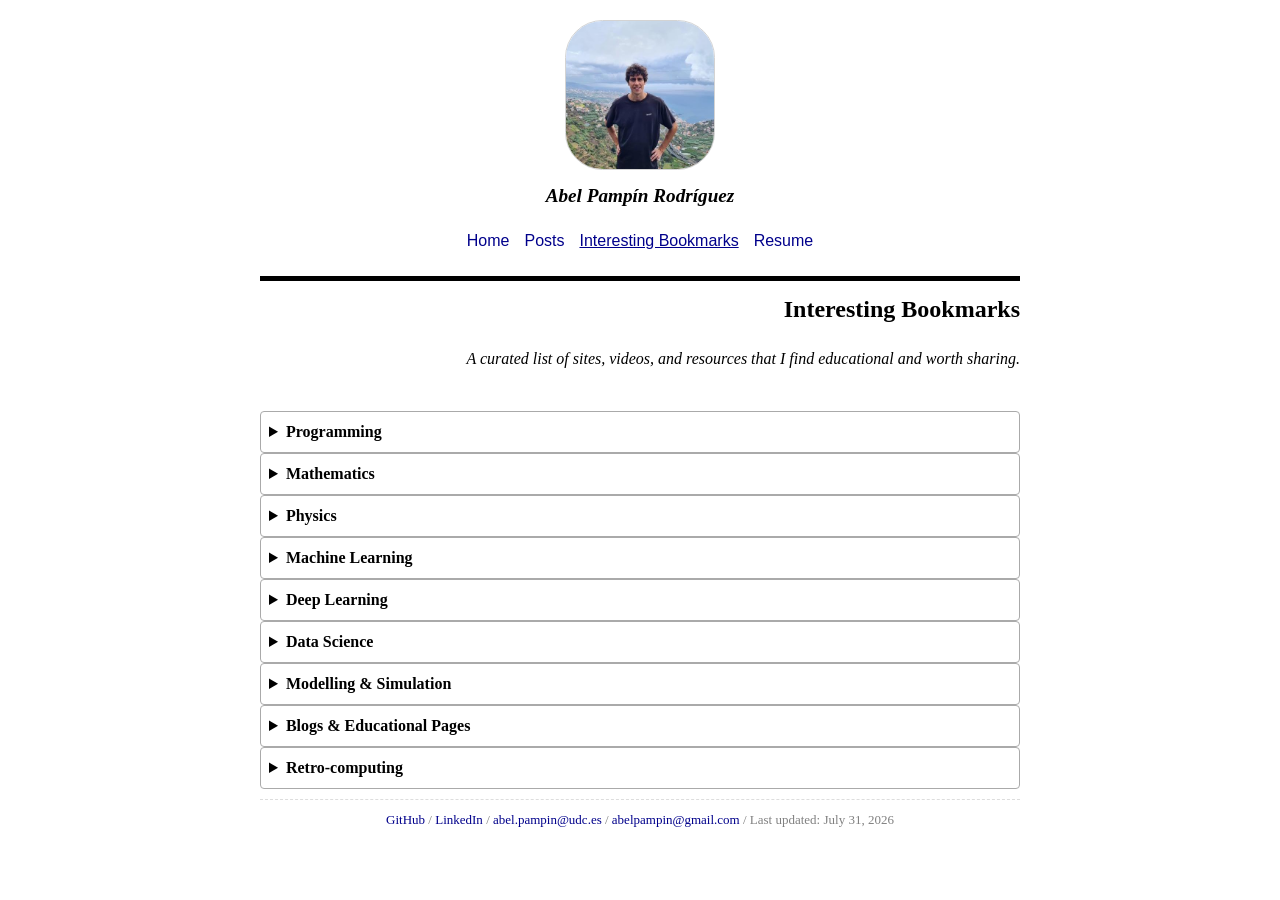
==== bookmarks.html @ f6115649 "mas bookmarks" ====
<!doctype html>
<html lang="en">
  <head>
    <meta charset="utf-8" />
    <meta name="author" content="Abel Pampín Rodríguez" />
    <meta name="description" content="Favourite Bookmarks - Abel's Web page" />
    <meta name="viewport" content="width=device-width, initial-scale=1.0" />

    <title>Interesting Bookmarks - Abel's Web</title>
    <link href="/styles/basic.css" rel="stylesheet" />
  </head>
  <body>
    <header>
      <div class="profile">
        <img src="/images/eu.jpg" alt="Profile picture" />
        <h1>Abel Pampín Rodríguez</h1>
      </div>
      <nav>
        <ul>
          <li><a href="index.html">Home</a></li>
          <li><a href="posts.html">Posts</a></li>
          <li><a href="#" aria-current="page">Interesting Bookmarks</a></li>
          <li><a href="cv.html">Resume</a></li>
        </ul>
      </nav>
    </header>
    <main>
      <section class="bookmarks-intro">
        <h2>Interesting Bookmarks</h2>
        <p>
          A curated list of sites, videos, and resources that I find educational
          and worth sharing.
        </p>
      </section>

      <!-- SECCIÓN: PROG -->
      <details name="bookmarks">
        <summary>Programming</summary>
        <table class="bookmark-table">
          <thead>
            <tr>
              <th>Resource</th>
              <th>Description</th>
            </tr>
          </thead>
          <tbody>
            <tr>
              <td>
                <a
                  href="https://www3.ntu.edu.sg/home/ehchua/programming/index.html"
                  target="_blank"
                  >yet another insignificant Programming Notes</a
                >
              </td>
              <td>
                A personal favourite containing programming notes and tutorials
                covering various languages (mostly Java) and concepts such as
                OOP, Databases, Webapps. Beginner friendly explanations from the
                ground-up. A must from Chua Hock-Chuan from the NTU University.
              </td>
            </tr>
            <tr>
              <td>
                <a href="https://www.mclibre.org/" target="_blank"
                  >Material Curricular Libre</a
                >
              </td>
              <td>
                Open educational resources and materials for web and software
                development (in Spanish). It also hosts a number of computer
                science magazines. Author: Bartolomé Sintes Marco.
              </td>
            </tr>
            <tr>
              <td>
                <a href="https://calmcode.io/" target="_blank">Calmcode.io</a>
              </td>
              <td>
                Short, clear, and calm video tutorials focusing on individual
                tools and libraries within the Python ecosystem. Comfy stuff.
                From Vincent D. Warmerdam, who's also a founding enginner of the
                much-beloved Marimo notebooks and whose personal blog
                (koaning.io) I also recommend.
              </td>
            </tr>
            <tr>
              <td>
                <a
                  href="https://developer.mozilla.org/en-US/docs/Learn_web_development"
                  target="_blank"
                  >MDN Web Docs</a
                >
              </td>
              <td>
                T&centerdot;H&centerdot;E reference platform for consulting and
                learning standard web development.
              </td>
            </tr>
            <tr>
              <td>
                <a
                  href="https://www.cs.yale.edu/homes/aspnes/classes/223/notes.html"
                  target="_blank"
                  >CPSC 223: Data Structures and Programming Techniques</a
                >
              </td>
              <td>
                This is a massive 2022 book from Yale. It covers all there is to
                know on both C programming and foundational data structures. I
                did not read the whole lot but it is quite useful for consulting
                thanks to its detailed table of contents - indexing around 800
                pages.
              </td>
            </tr>
            <tr>
              <td>
                <a
                  href="https://blogs.mathworks.com/student-lounge/2026/08/24/learn-matlab-a-students-guide/"
                  target="_blank"
                  >Learn MATLAB: A Student's guide</a
                >
              </td>
              <td></td>
            </tr>
          </tbody>
        </table>
      </details>

      <!-- SECCIÓN: MATES -->
      <details name="bookmarks">
        <summary>Mathematics</summary>
        <table class="bookmark-table">
          <thead>
            <tr>
              <th>Resource</th>
              <th>Description</th>
            </tr>
          </thead>
          <tbody>
            <tr>
              <td>
                <a
                  href="http://hyperphysics.phy-astr.gsu.edu/hbase/hmat.html#hmath"
                  target="_blank"
                  >HyperMath</a
                >
              </td>
              <td>
                Concept maps and summary explanations of mathematical
                principles, applied statistics and their links to problems in
                physics and astronomy. Old but gold - &copy; 1998 C.R. Nave from
                Georgia State University.
              </td>
            </tr>
            <tr>
              <td>
                <a href="https://minireference.com/" target="_blank"
                  >No Bullshit Textbooks</a
                >
              </td>
              <td>
                A collection of books written by Ivan Savov, meant for students
                &amp; self-learners. It styles a straight-to-the-point attitude
                on calculus, mechanics, and linear algebra. Upcoming releases
                include statistics, physics and an engineering guide. I've only
                read the linear algebra look so far, but I loved it. It's a huge
                book that covers many concepts: you really can't get more for
                that price. I recommend checking the first pages of his books
                online and downloading his printable tutorials for free.
              </td>
            </tr>
            <tr>
              <td>
                <a href="https://www.bravernewmath.com/" target="_blank"
                  >Braver New Math</a
                >
              </td>
              <td>
                Seth Braver - mathematics professor in the South Puget Sound
                Community College - has published a series of books with fresh
                perspectives on learning mathematics that I'm particulary fond
                of. I began with his 'The Dark Art of Linear Algebra: an
                intuitive geometric approach', but I have since read 'Full
                Frontal Calculus' and 'Precalculus Made Difficult', all of which
                are really exceptional. A simple, humoristic and unique style
                that speaks highly of its author. Currently reading his
                'Lobachesky Illuminated' to shed some light on non-Euclidean
                geometry once and for all.
              </td>
            </tr>
            <tr>
              <td>
                <a
                  href="https://www.youtube.com/watch?v=LYCwHcHRhCg&list=PLKc2XOQp0dMwj9zAXD5LlWpriIXIrGaNb"
                  target="_blank"
                  >Penn Online Learning Calculus</a
                >
              </td>
              <td>
                A good YouTube series on Single Variable Calculus from the
                University of Pennsylvania's by Prof. Robert Ghrist.
              </td>
            </tr>
            <tr>
              <td>
                <a href="https://www.3blue1brown.com/" target="_blank"
                  >3Blue1Brown</a
                >
              </td>
              <td>
                I've got nothing else to say: the best animated visual
                explanations of a multitude of mathematical concepts. Grant
                Sanderson single-handledly developed <code>manim</code>, a
                graphics library for creating mathematical animations. His
                famous YouTube channel is golden.
              </td>
            </tr>
            <tr>
              <td>
                <a href="https://www.cs.us.es/~fsancho/Blog/" target="_blank"
                  >MatematIA</a
                >
              </td>
              <td>
                Blog of Universidad de Sevilla professor Fernando Sancho
                Caparrini, with detailed entries on a suite of computer science
                topics, mathematics and modelling; a real treat. There are also
                full
                <a
                  href="https://www.cs.us.es/~fsancho/Docencia/"
                  target="_blank"
                  >courses</a
                >
                on logic, machine learning, multi-agent modelling and much more.
              </td>
            </tr>
            <tr>
              <td>
                <a
                  href="https://maprieto.github.io/JB_Calculo1_UDC/capitulos/README.html"
                  target="_blank"
                  >Cálculo en una variable (UDC)</a
                >
              </td>
              <td>
                Collection of Jupyter notebooks covering single-variable
                calculus topics from Universidade da Coruña (in Spanish).
              </td>
            </tr>
            <tr>
              <td>
                <a
                  href="https://gced-cm.github.io/JB-Calculo2-UDC/capitulos/README.html"
                  target="_blank"
                  >Cálculo en varias variables (UDC)</a
                >
              </td>
              <td>
                Collection of Jupyter notebooks covering multivariable calculus
                topics from Universidade da Coruña (in Spanish).
              </td>
            </tr>
            <tr>
              <td>
                <a
                  href="https://www.uclm.es/conocimiento/cursos/algebra-1-es"
                  target="_blank"
                  >Algebra I (UCLM)</a
                >
              </td>
              <td>
                Course materials for Algebra I by Enrique Castillo at UCLM
                (available in
                <a
                  href="https://www.uclm.es/conocimiento/cursos/algebra-1-en"
                  target="_blank"
                  >English</a
                >
                &amp; Spanish).
              </td>
            </tr>
            <tr>
              <td>
                <a
                  href="https://www.uclm.es/conocimiento/cursos/algebra-2-es"
                  target="_blank"
                  >Algebra II (UCLM)</a
                >
              </td>
              <td>
                Course materials for Algebra II by Enrique Castillo at UCLM
                (available in
                <a
                  href="https://www.uclm.es/conocimiento/cursos/algebra-2-en"
                  target="_blank"
                  >English</a
                >
                &amp; Spanish).
              </td>
            </tr>
          </tbody>
        </table>
      </details>

      <!-- SECCIÓN: FISICA -->
      <details name="bookmarks">
        <summary>Physics</summary>
        <table class="bookmark-table">
          <thead>
            <tr>
              <th>Resource</th>
              <th>Description</th>
            </tr>
          </thead>
          <tbody>
            <tr>
              <td>
                <a
                  href="http://hyperphysics.phy-astr.gsu.edu/hbase/hph.html"
                  target="_blank"
                  >HyperPhysics</a
                >
              </td>
              <td>
                A broad and comprehensive exploration of different physics
                topics trough concept maps. © 2024 C.R. Nave from Georgia State
                University.
              </td>
            </tr>
            <tr>
              <td>
                <a href="https://javalab.org/en/" target="_blank">Javalab</a>
              </td>
              <td>
                A rich collectin of interactive science simulations and virtual
                experiments for educational purposes. Technology and mathematics
                demos can also be found. As far as I know, this is an old
                website created in 1996 by South Korean teacher Dong-joon Lee.
                As the name suggest, the first simulations were actually Java
                applets, but they have been completely remade w/ HTML5.
              </td>
            </tr>
            <tr>
              <td>
                <a
                  href="https://www.ibiblio.org/kuphaldt/electricCircuits/"
                  target="_blank"
                  >Electric Circuits</a
                >
              </td>
              <td>
                A free series of textbooks on the subjects of electricity and
                electronics. © 2000-2023, Tony R. Kuphaldt.
              </td>
            </tr>
            <tr>
              <td>
                <a
                  href="https://www.falstad.com/circuit/circuitjs.html"
                  target="_blank"
                  >Circuit Simulator</a
                >
              </td>
              <td>
                A useful, free and completely online electrical and electronic
                simulator written in JavaScript. (Paul Falstad / Iain Sharp)
              </td>
            </tr>
          </tbody>
        </table>
      </details>

      <!-- SECCIÓN: ML -->
      <details name="bookmarks">
        <summary>Machine Learning</summary>
        <table class="bookmark-table">
          <thead>
            <tr>
              <th>Resource</th>
              <th>Description</th>
            </tr>
          </thead>
          <tbody>
            <tr>
              <td>
                <a
                  href="https://amueller.github.io/aml/index.html"
                  target="_blank"
                  >Applied Machine Learning in Python</a
                >
              </td>
              <td>
                Excellent guide to machine learning by Andreas Müller, core
                contributor to scikit-learn, based on the course on ML that he
                held at Columbia, which I also recommend. It is a bottom-up free
                book which makes heavy use of notebooks and practices.
              </td>
            </tr>
            <tr>
              <td>
                <a
                  href="https://www.cs.columbia.edu/~amueller/comsw4995s20/schedule/"
                  target="_blank"
                  >Applied Machine Learning (Columbia)</a
                >
              </td>
              <td>
                You can find here the slides and video lectures for Andreas
                Müller's AML course at Columbia University. I recommend reading
                the slides or watching the corresponding video lectures before
                diving in the respective chapter from the previous link.
              </td>
            </tr>

            <tr>
              <td>
                <a
                  href="http://www.cs.cornell.edu/courses/cs4780/2018fa/lectures/index.html"
                  target="_blank"
                  >Machine Learning for Intelligent Systems</a
                >
              </td>
              <td>
                Course site for CS4780 at Cornell University by professor Kilian
                Weinberger. This course may seem old nowadays (Fall 2018), but
                it contains great materials and video lectures on different
                machine learning topics.
              </td>
            </tr>
            <tr>
              <td>
                <a
                  href="https://cs.nyu.edu/~yann/2010f-G22-2565-001/index.html"
                  target="_blank"
                  >Machine Learning and Pattern Recognition</a
                >
              </td>
              <td>
                This is the homepage for Yann LeCun ML course at NYU (Fall
                2010). I picked the last edition of said course, but there are
                available older versions from 2004. I've yet to review these,
                but it would be an interesting idea for a future post. Of
                course, practices involve LeCun's programming language, LUSH, a
                dialect of Lisp. I'll be covering these language, and some of
                the demos available, as well as a guide for its installation on
                modern machines in a future entry.
              </td>
            </tr>
            <tr>
              <td>
                <a href="https://cs229.stanford.edu/" target="_blank"
                  >CS229: Machine Learning</a
                >
              </td>
              <td>
                Stanford's legendary machine learning course taught by Andrew
                Ng. I've linked the current edition (Summer 2026). Search for
                the older Summer 2022 for Andrew's <em>opera prima</em>.
              </td>
            </tr>
            <tr>
              <td>
                <a
                  href="https://slama.dev/notes/introduction-to-machine-learning/"
                  target="_blank"
                  >Introduction to Machine Learning</a
                >
              </td>
              <td>
                Compendium of notes on ML basics by slama.dev (Tom) from Ullrich
                Köthe course at University of Heidelberg in 2022. I happen to
                known this webpage from this post, but I enjoyed his whole blog.
              </td>
            </tr>
            <tr>
              <td>
                <a
                  href="https://www.cs.us.es/~fsancho/Docencia/"
                  target="_blank"
                  >Cursos IA - Fernando Sancho Caparrini</a
                >
              </td>
              <td>
                Teaching materials and courses on Artificial Intelligence,
                Logic, and Agent Modelling with Julia, NetLogo &amp; Prolog (in
                Spanish). From University of Seville professor Fernando Sancho
                Caparrini, whose blog I also emphatically recommend.
              </td>
            </tr>
            <tr>
              <td>
                <a
                  href="http://personal.cimat.mx:8181/~mrivera/cursos/temas_aprendizaje.html"
                  target="_blank"
                  >Notas de Apredizaje Automático Profundo</a
                >
              </td>
              <td>
                Notes of Machine Learning by Mariano Rivera, in Spanish (CIMAT ©
                2022, Mexican Mathematical Research Center).
              </td>
            </tr>
          </tbody>
        </table>
      </details>

      <!-- SECCIÓN: DL -->
      <details name="bookmarks">
        <summary>Deep Learning</summary>
        <table class="bookmark-table">
          <thead>
            <tr>
              <th>Resource</th>
              <th>Description</th>
            </tr>
          </thead>
          <tbody>
            <tr>
              <td>
                <a
                  href="http://neuralnetworksanddeeplearning.com/index.html"
                  target="_blank"
                  >Neural networks and Deep learning</a
                >
              </td>
              <td>
                The all-time classic 2015 online book by Michael Nielsen
                explaining the core principles of neural networks. A relatively
                short must-read for newcomers on DL.
              </td>
            </tr>
            <tr>
              <td>
                <a href="https://www.deeplearningbook.org/" target="_blank"
                  >Deep Learning Book</a
                >
              </td>
              <td>
                Another classic on deep learning by legends Ian Goodfellow,
                Yoshua Bengio, and Aaron Courville (MIT Press). Online HTML
                format but printable. It is a good follow-up after Nielsen's
                <em>Neural networks and Deep learning</em>.
              </td>
            </tr>
            <tr>
              <td>
                <a href="https://atcold.github.io/didactics" target="_blank"
                  >ML and DL courses</a
                >
              </td>
              <td>
                Although I also list Alfredo Canziani entire webpage under
                <i>Blogs &amp; Educational Pages</i>, I like to reference here
                directly his collection of courses on ML &amp; DL that he
                generously uploads for free. Most of them are teaching materials
                from his NYU classes.
              </td>
            </tr>
            <tr>
              <td>
                <a href="https://cs230.stanford.edu/" target="_blank"
                  >CS230: Deep Learning</a
                >
              </td>
              <td>
                Another classic, Stanford's 2018 deep learning course taught by
                Andrew Ng. You can find slides on different topics under
                <i>Syllabus</i> and corresponding video-classes under
                <i>Lecture Videos</i>.
              </td>
            </tr>
            <tr>
              <td>
                <a
                  href="https://github.com/NNDesignDeepLearning"
                  target="_blank"
                  >Neural Network Design</a
                >
              </td>
              <td>
                I encountered this book -by Hagan, Demuth, Beale &amp; De Jesús-
                after firing up the <em>Neural Networks</em> section on the
                <code>demo</code> app of Matlab 5.0 of all places. I was baffled
                with the quality of simulations and interactive figures that the
                team had created in order to promote their book. Later, I was
                delighted to know that the same authors created a Python package
                that ports those same demos, called <code>nndesigndemos</code>.
                Furthermore, they are working of a follow-up book, focusng of
                deep neural networks. All code and textbooks are freely
                available online.
              </td>
            </tr>
            <tr>
              <td>
                <a href="https://sebastianraschka.com/teaching/" target="_blank"
                  >Sebastian Raschka's Courses</a
                >
              </td>
              <td>
                Sebastian is a former professor in the department of Statistics
                at the UWM and is better known for his excellent free video
                lectures, notebooks and courses on both machine learning - but
                specially - on deep learning. I recommend his famous
                <em>Build a Large Languague Model (From Scratch)</em> as a good
                in-depth intro to LLMs.
              </td>
            </tr>
            <tr>
              <td>
                <a href="https://fleuret.org/francois/lbdl.html" target="_blank"
                  >The Little Book of Deep Learning</a
                >
              </td>
              <td>
                A compact, phone-formatted introduction to deep learning by
                François Fleuret. It is relatively brief but it cuts straight to
                the point. It's a nice resource to have at hand and as a quick
                look-up for consultation.
              </td>
            </tr>
            <tr>
              <td>
                <a href="https://course.fast.ai/" target="_blank"
                  >Practical Deep Learning for Coders</a
                >
              </td>
              <td>
                Jeremy Howard, cofounder of Fast.ai and ex-president at Kaggle,
                teaches this renowned top-down course to deep learning, with an
                examples first approach, consisting of 9 lessons of hour and a
                half each, plus additional &amp; freely available material. I
                personally did not watch this series yet, but I will let Peter
                Norvig (Researh Director @ Google) convice you:
                <cite
                  >... this is one of the best sources for a programmer to
                  become proficient in deep learning.</cite
                >. To finish off, they have recently released a second part
                focusing of teaching Stable Diffusion.
              </td>
            </tr>
            <tr>
              <td>
                <a href="https://udlbook.github.io/udlbook/" target="_blank"
                  >Understanding Deep Learning</a
                >
              </td>
              <td>
                Online book providing a modern overview of deep learning
                concepts, such as Transformers, LLMs, NLP, CV, RL, but also ML
                &amp; Optimization theory. By Simon J.D. Prince. I did not
                review this material yet but it strikes me as good quality.
                Also, for those a hands-on approach, there are lots of code
                notebooks available (68!) with examples covering the whole text.
              </td>
            </tr>
          </tbody>
        </table>
      </details>

      <!-- SECCIÓN: DATA SCIENCE -->
      <details name="bookmarks">
        <summary>Data Science</summary>
        <table class="bookmark-table">
          <thead>
            <tr>
              <th>Resource</th>
              <th>Description</th>
            </tr>
          </thead>
          <tbody>
            <tr>
              <td>
                <a
                  href="https://theoryandpractice.org/stats-ds-book/intro.html"
                  target="_blank"
                  >Statistics and Data Science</a
                >
              </td>
              <td>
                A practical book on the theory and practice of statistics for
                data science.
              </td>
            </tr>
            <tr>
              <td>
                <a href="https://towardsdatascience.com/" target="_blank"
                  >Towards Data Science</a
                >
              </td>
              <td>
                Medium publication featuring a wide variety of data science
                articles, tutorials, and insights.
              </td>
            </tr>
            <tr>
              <td>
                <a href="https://cienciadedatos.net/" target="_blank"
                  >Ciencia de datos (R y Python)</a
                >
              </td>
              <td>
                Great Spanish resource offering theory and practical examples in
                both R and Python.
              </td>
            </tr>
          </tbody>
        </table>
      </details>

      <!-- SECCIÓN: M2I -->
      <details name="bookmarks">
        <summary>Modelling & Simulation</summary>
        <table class="bookmark-table">
          <thead>
            <tr>
              <th>Resource</th>
              <th>Description</th>
            </tr>
          </thead>
          <tbody>
            <tr>
              <td>
                <a
                  href="https://faculty.washington.edu/kutz/page5/page23/"
                  target="_blank"
                  >Courses by Kutz & Brunton</a
                >
              </td>
              <td>
                Lecture materials on applied math and data-driven methods by
                Nathan Kutz and Steven Brunton.
              </td>
            </tr>
            <tr>
              <td>
                <a href="https://databookuw.com/" target="_blank"
                  >Data Driven Science and Engineering</a
                >
              </td>
              <td>
                Book and resources connecting data science with dynamical
                systems and control.
              </td>
            </tr>
            <tr>
              <td>
                <a href="https://beltoforion.de/en/" target="_blank"
                  >Belt Of Orion</a
                >
              </td>
              <td>
                Great articles on Mathematics, Physics, and Computer Science.
              </td>
            </tr>
            <tr>
              <td>
                <a
                  href="https://beltoforion.de/en/runge-kutta_vs_euler/index.php"
                  target="_blank"
                  >Runge Kutta vs Euler</a
                >
              </td>
              <td>
                An excellent visual and numerical comparison using a pendulum
                example on Belt Of Orion.
              </td>
            </tr>
            <tr>
              <td>
                <a
                  href="https://brianmcfee.net/dstbook-site/content/intro.html"
                  target="_blank"
                  >Digital Signals Theory</a
                >
              </td>
              <td>
                Comprehensive online book on digital signal processing and
                theory.
              </td>
            </tr>
            <tr>
              <td>
                <a
                  href="https://sabs-r3.github.io/scientific-computing/unit_0_introduction/"
                  target="_blank"
                  >Modelling and Scientific Computing</a
                >
              </td>
              <td>Introductory course materials on scientific computing.</td>
            </tr>
            <tr>
              <td>
                <a
                  href="https://sabs-r3.github.io/ScientificComputingInMatlab/unit_0_introduction/"
                  target="_blank"
                  >Scientific Computing in MATLAB</a
                >
              </td>
              <td>
                Course introduction for scientific computing specifically using
                MATLAB.
              </td>
            </tr>
            <tr>
              <td><a href="" target="_blank">Cleve Moler's Textbooks</a></td>
              <td></td>
            </tr>
          </tbody>
        </table>
      </details>

      <!-- SECCIÓN: BLOGS -->
      <details name="bookmarks">
        <summary>Blogs & Educational Pages</summary>
        <table class="bookmark-table">
          <thead>
            <tr>
              <th>Resource</th>
              <th>Description</th>
            </tr>
          </thead>
          <tbody>
            <tr>
              <td>
                <a href="https://lilianweng.github.io/page/3/" target="_blank"
                  >Lil'Log (Lilian Weng)</a
                >
              </td>
              <td>
                Deep, high-quality technical dives into deep learning and AI
                architectures.
              </td>
            </tr>
            <tr>
              <td>
                <a href="https://colah.github.io/" target="_blank"
                  >colah's blog</a
                >
              </td>
              <td>
                Incredible visual explanations of neural networks, transformers,
                and representations.
              </td>
            </tr>
            <tr>
              <td>
                <a href="https://koaning.io/" target="_blank"
                  >Vincent D. Warmerdam's Blog</a
                >
              </td>
              <td>
                Insightful thoughts from a "data person" focusing on practical
                machine learning and tools.
              </td>
            </tr>
            <tr>
              <td>
                <a href="https://theoryandpractice.org/" target="_blank"
                  >Kyle Cranmer</a
                >
              </td>
              <td>
                Personal site exploring the interdetails of physics, theory, and
                practice.
              </td>
            </tr>
            <tr>
              <td>
                <a href="https://amueller.github.io/" target="_blank"
                  >Andreas C. Müller</a
                >
              </td>
              <td>
                Machine learning scientist and scikit-learn core contributor's
                personal page.
              </td>
            </tr>
            <tr>
              <td>
                <a href="https://slama.dev/" target="_blank">slama.dev</a>
              </td>
              <td>Clean and well-structured notes on machine learning.</td>
            </tr>
            <tr>
              <td>
                <a
                  href="https://visualrambling.space/dithering-part-1/"
                  target="_blank"
                  >Visual Rambling</a
                >
              </td>
              <td>
                Fascinating exploration of graphics algorithms like dithering.
              </td>
            </tr>
            <tr>
              <td>
                <a href="https://www.norvig.com/" target="_blank"
                  >Peter Norvig</a
                >
              </td>
              <td>
                The minimalist and content-rich personal site of AI pioneer
                Peter Norvig.
              </td>
            </tr>
            <tr>
              <td>
                <a href="http://yann.lecun.com/" target="_blank">Yann LeCun</a>
              </td>
              <td>
                Home page of the Turing Award winner and Chief AI Scientist at
                Meta.
              </td>
            </tr>
            <tr>
              <td>
                <a href="https://bellard.org/" target="_blank"
                  >Fabrice Bellard</a
                >
              </td>
              <td>
                Projects and software by the incredibly prolific programmer
                (FFmpeg, QEMU).
              </td>
            </tr>
            <tr>
              <td>
                <a href="https://people.idsia.ch/~juergen/" target="_blank"
                  >Juergen Schmidhuber</a
                >
              </td>
              <td>
                Home page of the "father of modern AI" and co-creator of LSTM.
              </td>
            </tr>
            <tr>
              <td>
                <a
                  href="https://people.eecs.berkeley.edu/~russell/"
                  target="_blank"
                  >Stuart Russell</a
                >
              </td>
              <td>
                Academic page of the co-author of the standard AI textbook.
              </td>
            </tr>
            <tr>
              <td>
                <a
                  href="https://rtavenar.github.io/research/projects.html"
                  target="_blank"
                  >Romain Tavenard</a
                >
              </td>
              <td>
                Research projects focusing on time-series analysis and machine
                learning.
              </td>
            </tr>
            <tr>
              <td>
                <a href="https://tung-dn.github.io/index.html" target="_blank"
                  >Tung Nguyen</a
                >
              </td>
              <td>Personal research blog and portfolio.</td>
            </tr>
            <tr>
              <td>
                <a href="https://atcold.github.io/" target="_blank"
                  >Alfredo Canziani</a
                >
              </td>
              <td>Personal page and hub for teaching materials.</td>
            </tr>
            <tr>
              <td>
                <a href="https://github.com/MatteoM95" target="_blank"
                  >Matteo Merlo</a
                >
              </td>
              <td>Data Science GitHub portfolio.</td>
            </tr>
            <tr>
              <td>
                <a href="https://jrosser.co.uk/" target="_blank"
                  >J Rosser - Portfolio</a
                >
              </td>
              <td>
                A great reference for a clean HTML/CSS GitHub Pages portfolio.
              </td>
            </tr>
            <tr>
              <td>
                <a href="https://www.openbookproject.net/" target="_blank"
                  >Open Book Project</a
                >
              </td>
              <td>
                Initiative encouraging the creation of free, open-content
                textbooks.
              </td>
            </tr>
            <tr>
              <td>
                <a
                  href="https://meteo.unican.es/temp/castie/APLICACION%20DE%20CURSOS/CURSOSINTERNET.html"
                  target="_blank"
                  >Enrique Castillo</a
                >
              </td>
              <td>Academic courses and engineering applications materials.</td>
            </tr>
            <tr>
              <td>
                <a href="https://blogs.mathworks.com/cleve/" target="_blank"
                  >Cleve Moler's Blog</a
                >
              </td>
              <td></td>
            </tr>
          </tbody>
        </table>
      </details>

      <!-- SECCIÓN: RETRO-->
      <details name="bookmarks">
        <summary>Retro-computing</summary>
        <table class="bookmark-table">
          <thead>
            <tr>
              <th>Resource</th>
              <th>Description</th>
            </tr>
          </thead>
          <tbody>
            <tr>
              <td>
                <a href="https://theoldnet.com/" target="_blank">The Old Net</a>
              </td>
              <td>
                A portal to browse the early web exactly as it was in the 90s
                and 00s.
              </td>
            </tr>

            <tr>
              <td>
                <a href="https://protoweb.org/" target="_blank">ProtoWeb</a>
              </td>
              <td>
                A free proxy service that hosts restored historical internet
                sites.
              </td>
            </tr>

            <tr>
              <td>
                <a
                  href="https://en.wikipedia.org/wiki/List_of_Coronet_Films_films"
                  target="_blank"
                  >Coronet Films</a
                >
              </td>
              <td>
                List of Coronet Films - an archive of classic educational films.
              </td>
            </tr>
            <tr>
              <td>
                <a href="https://archive.org/" target="_blank"
                  >Internet Archive</a
                >
              </td>
              <td>
                Probably the most important webpage on the planet. No need for
                extra comments.
              </td>
            </tr>
          </tbody>
        </table>
      </details>

      <!-- TODO: canales de Youtube-->
    </main>
    <footer>
      <a href="https://github.com/abeludc93/">GitHub</a> /
      <a href="https://www.linkedin.com/in/abelpr">LinkedIn</a> /
      <a href="mailto:abel.pampin@udc.es">abel.pampin@udc.es</a> /
      <a href="mailto:abelpampin@gmail.com">abelpampin@gmail.com</a> /
      <span
        >Last updated: <time datetime="2026-07-03">July 31, 2026</time></span
      >
    </footer>
  </body>
</html>
---- styles/basic.css ----
* {
  box-sizing: border-box;
}

/*Estilo principal*/
body {
  /*Fuentes y colores*/
  font-family: Georgia, "Times New Roman", Times, serif;
  line-height: 1.5;
  color: black;
  background-color: white;
  /*Centramos contenido*/
  max-width: 800px;
  margin: 0 auto;
  padding: 20px;
}

::selection {
  background: yellow;
}

/*Navegación y perfil*/
body > header {
  display: flex;
  flex-direction: column;
  align-items: center;
  /*Borde inferior menú*/
  border-bottom: 5px solid black;
  padding-bottom: 20px;
  margin-bottom: 10px;
  user-select: none;
}

div.profile {
  text-align: center;
  margin-bottom: 15px;
}

div.profile img {
  border-radius: 25%;
  width: 150px;
  height: 150px;
  object-fit: cover;
  border: 1px solid lightgray;
}

div.profile h1 {
  margin: 5px 0 0 0;
  font-style: italic;
  font-size: larger;
}

/*Menú de navegación horizontal*/
nav ul {
  list-style-type: none;
  padding: 0;
  margin: 0;
  display: flex;
  flex-wrap: wrap;
  justify-content: center;
  gap: 15px;
}

nav a {
  text-decoration: none;
  color: darkblue;
  font-family: Arial, Helvetica, sans-serif;
}

nav a:hover,
nav a[aria-current="page"] {
  text-decoration: underline;
}

/*Contenido main: secciones y articulos*/
main section {
  margin-bottom: 40px;
}

main > section > h2 {
  text-align: end;
  margin-top: 10px;
}

main > section > p {
  font-style: italic;
  text-align: end;
  margin-top: 0;
}

section article {
  margin-bottom: 20px;
  margin-top: 20px;
  padding: 1em;
  border: 1px dashed black;
  border-radius: 1%;
}

article h3 {
  margin-bottom: 5px;
  margin-top: 5px;
  margin-left: 10px;
}

article h3 a:hover {
  text-decoration: none;
  color: darkgreen;
}

article p {
  opacity: 80%;
}

article span.article-footer {
  font-size: smaller;
  text-align: end;
  display: block;
}

/*Pie de página*/
footer {
  text-align: center;
  font-size: small;
  color: grey;
  border-top: 1px dashed #ddd;
  padding-top: 10px;
  margin-top: 10px;
}

footer a {
  text-decoration: none;
  color: darkblue;
}

footer a:visited {
  color: darkblue;
}

/*Tablas*/
table.bookmark-table {
  width: 100%;
  border-collapse: collapse;
  font-size: 0.95rem;
}

table.bookmark-table th {
  border-bottom: 1px dashed;
  text-align: center;
  vertical-align: top;
}

table.bookmark-table td:first-child {
  width: 30%;
}

table td {
  padding: 5px 10px;
}

/*Acordeón*/
details {
  border: 1px solid #aaaaaa;
  border-radius: 4px;
  padding: 0.5em 0.5em 0;
}

summary {
  font-weight: bold;
  margin: -0.5em -0.5em 0;
  padding: 0.5em;
  user-select: none;
}

details[open] {
  padding: 0.5em;
}

details[open] summary {
  border-bottom: 1px solid #aaaaaa;
  margin-bottom: 0.5em;
}

/*Hobbies*/
article.hobby-entry {
  margin-bottom: 40px;
}

hr.hobby-divider {
  margin: 40px 0;
}

/*Carrusel fotos, videos, etc*/
div.css-carousel {
  display: flex;
  gap: 15px;
  margin-top: 10px;
  /*barra scroll*/
  scroll-snap-type: x mandatory;
  overflow-x: auto;
  padding-bottom: 10px;
  scrollbar-width: thin;
}

/* Multimedia carrusel */
div.css-carousel img,
div.css-carousel video,
div.css-carousel iframe {
  scroll-snap-align: center; /* centrar al soltar el scroll en el elemento correspondiente */
  flex: 0 0 90%; /* elemento ocupa el 90% del ancho */
  max-width: 100%;
  max-height: 100%;
  object-fit: cover;
  border: 1px solid #333; /* Borde oscuro y austero */
  border-radius: 20px;
}

/*CV*/
section.resume > h3 {
  border: 1px solid black;
  padding: 0.2rem;
  text-align: center;
}

section.resume dd,
li {
  padding: 0.2em 0em;
}
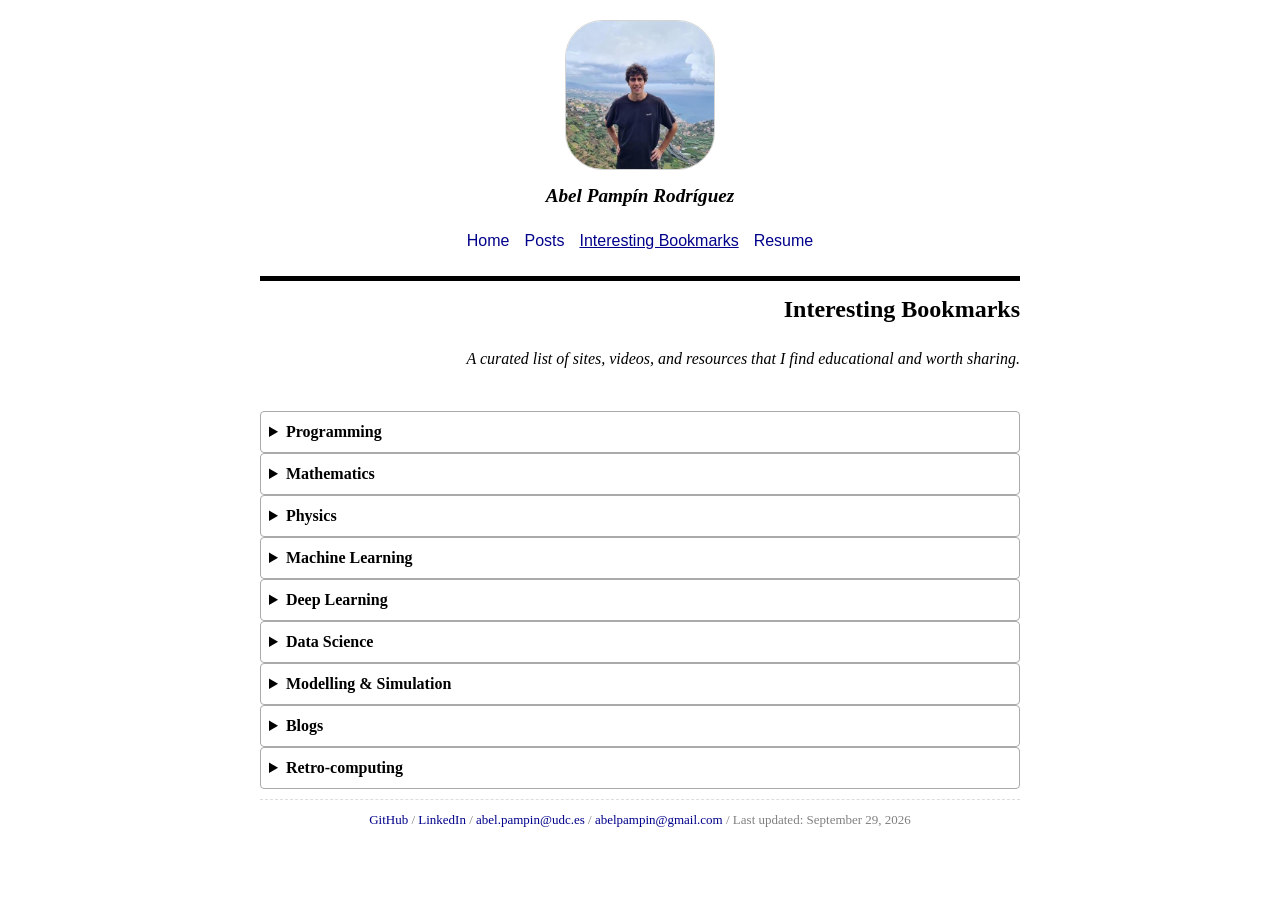
==== commit 1eefa20c: "actualizando bookmarks" ====
--- a/bookmarks.html
+++ b/bookmarks.html
@@ -677,30 +677,24 @@
                 >
               </td>
               <td>
-                A practical book on the theory and practice of statistics for
-                data science.
-              </td>
-            </tr>
-            <tr>
-              <td>
-                <a href="https://towardsdatascience.com/" target="_blank"
-                  >Towards Data Science</a
-                >
-              </td>
-              <td>
-                Medium publication featuring a wide variety of data science
-                articles, tutorials, and insights.
+                A <em>jupyter book</em> on data science and statistics by Prof.
+                Cranmer of NYU Physics, conceived as a graduate-level course.
+                Although the recorded lectures are not available (unless you're
+                a student of NYU), there collection of notebooks on different
+                topics such as probability, statistics and ML are wonderful.
               </td>
             </tr>
             <tr>
               <td>
                 <a href="https://cienciadedatos.net/" target="_blank"
-                  >Ciencia de datos (R y Python)</a
-                >
-              </td>
-              <td>
-                Great Spanish resource offering theory and practical examples in
-                both R and Python.
+                  >Ciencia de datos</a
+                >
+              </td>
+              <td>
+                Free divulgative web offering theory and practical examples in
+                both R and Python on statistics, forecasting and data science
+                topics. Available primarily in Spanish, but also English and
+                Chinese. Great team!
               </td>
             </tr>
           </tbody>
@@ -709,7 +703,7 @@
 
       <!-- SECCIÓN: M2I -->
       <details name="bookmarks">
-        <summary>Modelling & Simulation</summary>
+        <summary>Modelling &amp; Simulation</summary>
         <table class="bookmark-table">
           <thead>
             <tr>
@@ -723,23 +717,52 @@
                 <a
                   href="https://faculty.washington.edu/kutz/page5/page23/"
                   target="_blank"
-                  >Courses by Kutz & Brunton</a
-                >
-              </td>
-              <td>
-                Lecture materials on applied math and data-driven methods by
-                Nathan Kutz and Steven Brunton.
-              </td>
-            </tr>
-            <tr>
-              <td>
+                  >Nathan Kutz</a
+                >
+              </td>
+              <td>
+                Lecture materials and videos on applied math, focused on
+                data-driven methods, by Nathan Kutz and Steven Brunton, from the
+                University of Washington. This is a magnificient resource, feel
+                free to explore Nathan's website for more material. (example:
+                book connecting data science with dynamical systems and control
                 <a href="https://databookuw.com/" target="_blank"
                   >Data Driven Science and Engineering</a
-                >
-              </td>
-              <td>
-                Book and resources connecting data science with dynamical
-                systems and control.
+                >).
+              </td>
+            </tr>
+            <tr>
+              <td>
+                <a href="https://www.eigensteve.com/" target="_blank"
+                  >Steven Brunton</a
+                >
+              </td>
+              <td>
+                It's Eigensteve. His
+                <a
+                  href="https://www.youtube.com/channel/UCm5mt-A4w61lknZ9lCsZtBw"
+                  target="_blank"
+                  >YouTube channel</a
+                >
+                alone is worth a gold mine. He has video courses on pretty much
+                everything related with modelling and data science: engineering
+                maths, dynamical systems, ML, RL, PhysicsML, control theory,
+                statistics &amp; probability... you name it.
+                <i>-I'M A BIG FAN-</i>.
+              </td>
+            </tr>
+            <tr>
+              <td>
+                <a href="https://www.mathworks.com/moler.html" target="_blank"
+                  >Cleve Moler's Textbooks</a
+                >
+              </td>
+              <td>
+                Co-author of the LINPACK &amp; EISPACK libraries, founder and
+                chief scientist of MathWorks&copy;, Cleve Moler was MATLAB. The
+                folks at MathWorks have two of his textbooks online, alongside
+                course materials: <em>Numerical Computing with MATLAB</em>, and
+                <em>Experiments with MATLAB</em>.
               </td>
             </tr>
             <tr>
@@ -749,20 +772,14 @@
                 >
               </td>
               <td>
-                Great articles on Mathematics, Physics, and Computer Science.
-              </td>
-            </tr>
-            <tr>
-              <td>
+                Great STEM articles on Mathematics, Physics, and Computer
+                Science (example: numerical comparison using a pendulum
                 <a
                   href="https://beltoforion.de/en/runge-kutta_vs_euler/index.php"
                   target="_blank"
                   >Runge Kutta vs Euler</a
-                >
-              </td>
-              <td>
-                An excellent visual and numerical comparison using a pendulum
-                example on Belt Of Orion.
+                >). Sadly, it does not have a large collection of posts, but
+                every one of them is worth reading!
               </td>
             </tr>
             <tr>
@@ -774,8 +791,10 @@
                 >
               </td>
               <td>
-                Comprehensive online book on digital signal processing and
-                theory.
+                Online book on digital signal processing that follows the course
+                syllabus for
+                <em>Fundamentals of Digitals Signals Theory (I)</em> by NYU
+                professor Brian McFee.
               </td>
             </tr>
             <tr>
@@ -783,10 +802,14 @@
                 <a
                   href="https://sabs-r3.github.io/scientific-computing/unit_0_introduction/"
                   target="_blank"
-                  >Modelling and Scientific Computing</a
-                >
-              </td>
-              <td>Introductory course materials on scientific computing.</td>
+                  >Modelling and Scientific Computing in Python</a
+                >
+              </td>
+              <td>
+                An online course on modelling and scientific computing with
+                Python created for the Oxford Doctoral Training Centre by Martin
+                Robinson.
+              </td>
             </tr>
             <tr>
               <td>
@@ -797,13 +820,11 @@
                 >
               </td>
               <td>
-                Course introduction for scientific computing specifically using
-                MATLAB.
-              </td>
-            </tr>
-            <tr>
-              <td><a href="" target="_blank">Cleve Moler's Textbooks</a></td>
-              <td></td>
+                A brief online course on scientific computing using MATLAB. It's
+                not quite analogous to the previous one, but it's shorter and
+                nicely put. Created by Martin Robinson for the Oxford Doctoral
+                Training Centre.
+              </td>
             </tr>
           </tbody>
         </table>
@@ -811,7 +832,7 @@
 
       <!-- SECCIÓN: BLOGS -->
       <details name="bookmarks">
-        <summary>Blogs & Educational Pages</summary>
+        <summary>Blogs</summary>
         <table class="bookmark-table">
           <thead>
             <tr>
@@ -822,7 +843,7 @@
           <tbody>
             <tr>
               <td>
-                <a href="https://lilianweng.github.io/page/3/" target="_blank"
+                <a href="https://lilianweng.github.io/" target="_blank"
                   >Lil'Log (Lilian Weng)</a
                 >
               </td>
@@ -834,7 +855,7 @@
             <tr>
               <td>
                 <a href="https://colah.github.io/" target="_blank"
-                  >colah's blog</a
+                  >Colah's Blog</a
                 >
               </td>
               <td>
@@ -845,7 +866,7 @@
             <tr>
               <td>
                 <a href="https://koaning.io/" target="_blank"
-                  >Vincent D. Warmerdam's Blog</a
+                  >Vincent Warmerdam's Blog</a
                 >
               </td>
               <td>
@@ -977,35 +998,6 @@
             </tr>
             <tr>
               <td>
-                <a href="https://github.com/MatteoM95" target="_blank"
-                  >Matteo Merlo</a
-                >
-              </td>
-              <td>Data Science GitHub portfolio.</td>
-            </tr>
-            <tr>
-              <td>
-                <a href="https://jrosser.co.uk/" target="_blank"
-                  >J Rosser - Portfolio</a
-                >
-              </td>
-              <td>
-                A great reference for a clean HTML/CSS GitHub Pages portfolio.
-              </td>
-            </tr>
-            <tr>
-              <td>
-                <a href="https://www.openbookproject.net/" target="_blank"
-                  >Open Book Project</a
-                >
-              </td>
-              <td>
-                Initiative encouraging the creation of free, open-content
-                textbooks.
-              </td>
-            </tr>
-            <tr>
-              <td>
                 <a
                   href="https://meteo.unican.es/temp/castie/APLICACION%20DE%20CURSOS/CURSOSINTERNET.html"
                   target="_blank"
@@ -1018,6 +1010,14 @@
               <td>
                 <a href="https://blogs.mathworks.com/cleve/" target="_blank"
                   >Cleve Moler's Blog</a
+                >
+              </td>
+              <td></td>
+            </tr>
+            <tr>
+              <td>
+                <a href="https://thoregraepel.github.io/" target="_blank"
+                  >Thore Graepel Webpage</a
                 >
               </td>
               <td></td>
@@ -1092,7 +1092,8 @@
       <a href="mailto:abel.pampin@udc.es">abel.pampin@udc.es</a> /
       <a href="mailto:abelpampin@gmail.com">abelpampin@gmail.com</a> /
       <span
-        >Last updated: <time datetime="2026-07-03">July 31, 2026</time></span
+        >Last updated:
+        <time datetime="2026-09-29">September 29, 2026</time></span
       >
     </footer>
   </body>
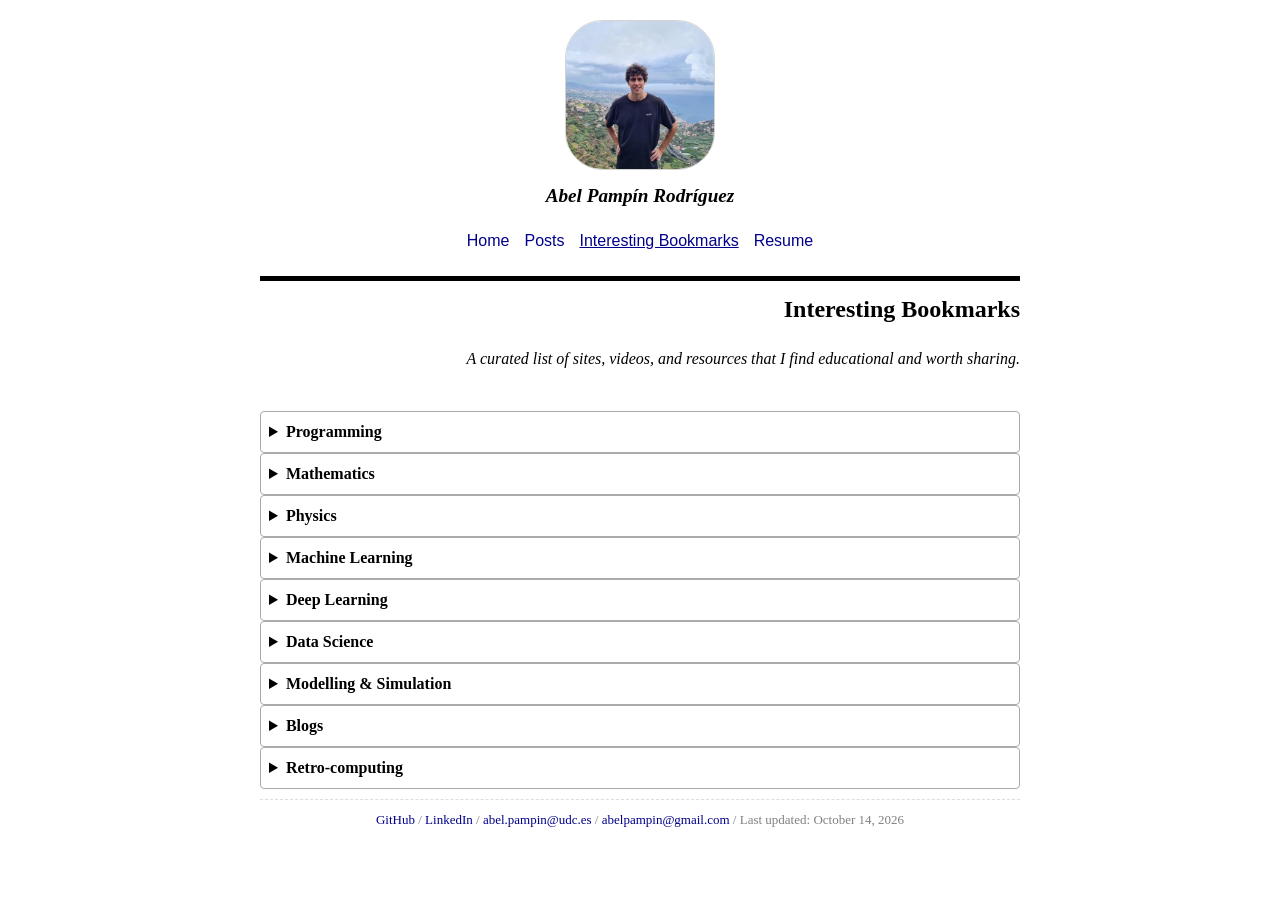
==== commit 6670e5df: "Seguimos con estilos de post y empezamos a subir material" ====
--- a/bookmarks.html
+++ b/bookmarks.html
@@ -843,13 +843,107 @@
           <tbody>
             <tr>
               <td>
-                <a href="https://lilianweng.github.io/" target="_blank"
-                  >Lil'Log (Lilian Weng)</a
-                >
-              </td>
-              <td>
-                Deep, high-quality technical dives into deep learning and AI
-                architectures.
+                <a href="https://www.norvig.com/" target="_blank"
+                  >Peter Norvig</a
+                >
+              </td>
+              <td>
+                Personal site of AI pioneer and research director at Google
+                Peter Norvig. Co-author with Stuart Russell of the must-read
+                book
+                <em>Artificial Intelligence: A Modern Approach</em>. I also
+                really enjoy his short tutorials (for instance,
+                <i>Lispy: Scheme Interpreter in Python</i>) and
+                <abbr title="Infrequently Asked Questions">IAQ</abbr> posts.
+              </td>
+            </tr>
+            <tr>
+              <td>
+                <a href="http://yann.lecun.com/" target="_blank">Yann LeCun</a>
+              </td>
+              <td>
+                Home page of the Turing Award winner and Chairman of
+                <a href="https://amilabs.xyz/">AMI Labs</a>. Apart from a large
+                collection of free courses on ML and Pattern Recognition based
+                directly on courses he taught on the late 2000's (<a
+                  href="https://cs.nyu.edu/~yann/courses.html"
+                  >TEACHING</a
+                >), he's also a fellow model airplane enthuasist. Finally, I
+                recommend checking out his Lush and DjVu software projects, I'll
+                write a future post talking about them.
+              </td>
+            </tr>
+            <tr>
+              <td>
+                <a href="https://atcold.github.io/" target="_blank"
+                  >Alfredo Canziani</a
+                >
+              </td>
+              <td>
+                Personal webpage of Alfredo Canziani, professor of Computer
+                Science at the NYU, and mentored by Yann LeCun. He's devoted to
+                free education and I've got huge respect for that. He's posted
+                several of his DL and ML courses online, with video lectures and
+                materials under the <i>Didactics</i> page. He's also finish a
+                major book called
+                <em>Deep Learning with an Energy perspective</em>, which I'm
+                eager to read. I recommend following him on Twitter/GitHub to
+                stay updated.
+              </td>
+            </tr>
+            <tr>
+              <td>
+                <a href="https://bellard.org/" target="_blank"
+                  >Fabrice Bellard</a
+                >
+              </td>
+              <td>
+                Prolific and discrete programmer, author of tools susch as
+                FFmpeg, QEMU, tcc, and many-many others. His webpage is a
+                personal laboratory with all of his creations: a must-visit.
+                Want to run a full-fledged
+                <a href="https://bellard.org/jslinux/">operating system</a> in
+                your webbrowser?
+              </td>
+            </tr>
+            <tr>
+              <td>
+                <a href="https://blogs.mathworks.com/cleve/" target="_blank"
+                  >Cleve Moler's Blog</a
+                >
+              </td>
+              <td>
+                Blog of Creator of MATLAB and founder of MathWorks&copy;, Cleve
+                Moler, on scientific computing, maths and history. All
+                good-reads.
+              </td>
+            </tr>
+            <tr>
+              <td>
+                <a
+                  href="https://meteo.unican.es/temp/castie/APLICACION%20DE%20CURSOS/CURSOSINTERNET.html"
+                  target="_blank"
+                  >Enrique Castillo</a
+                >
+              </td>
+              <td>
+                Academic courses on algebra, optimization, statistics and
+                engineering applications materials from the excellent professor
+                and member of the Royal Academy of Sciences of Spain, Enrique
+                Castillo. (resources in both English &amp; Spanish)
+              </td>
+            </tr>
+            <tr>
+              <td>
+                <a href="https://people.idsia.ch/~juergen/" target="_blank"
+                  >Juergen Schmidhuber</a
+                >
+              </td>
+              <td>
+                Home page of the co-creator of LSTM (and <i>many other</i> DL
+                networks such as adversarial networks GAN and unnormalised
+                linear transformers). All his papers are milestones in the
+                field.
               </td>
             </tr>
             <tr>
@@ -859,8 +953,40 @@
                 >
               </td>
               <td>
-                Incredible visual explanations of neural networks, transformers,
-                and representations.
+                Who else besides an AI interpretability expert could make such
+                incredible visual explanations and representations of neural
+                networks? Anthropic co-founder, and Google Brain &amp; OpenAI
+                researcher Christopher Olah. I believe his most recent posts are
+                hosted over at
+                <a href="https://distill.pub/" target="_blank">Distill</a>. Both
+                sites are worth checking out!
+              </td>
+            </tr>
+            <tr>
+              <td>
+                <a href="https://lilianweng.github.io/" target="_blank"
+                  >Lil'Log</a
+                >
+              </td>
+              <td>
+                Profound, high-quality technical dives into DL and AI
+                architectures since 2017 from now OpenAI technical staff Lilian
+                Weng. Good reads.
+              </td>
+            </tr>
+            <tr>
+              <td>
+                <a href="https://thoregraepel.github.io/" target="_blank"
+                  >Thore Graepel Webpage</a
+                >
+              </td>
+              <td>
+                I've recently come across the interesting and resourceful
+                webpage of Thore Grapel, a lifelong ML researcher and DeepMind
+                member who worked within the AlphaGo team. Lots of fascinating
+                posts on reasoning, and overall an insider view of someone who
+                worked on the first program ever that won the best professional
+                Go player.
               </td>
             </tr>
             <tr>
@@ -870,114 +996,63 @@
                 >
               </td>
               <td>
-                Insightful thoughts from a "data person" focusing on practical
-                machine learning and tools.
-              </td>
-            </tr>
-            <tr>
-              <td>
-                <a href="https://theoryandpractice.org/" target="_blank"
-                  >Kyle Cranmer</a
-                >
-              </td>
-              <td>
-                Personal site exploring the interdetails of physics, theory, and
-                practice.
+                Blog from
+                <a href="https://calmcode.io/" target="_blank">calmcode</a>
+                creator and data-person Vincent. He currently works at marimo,
+                which are a kind of <i>live</i> and reactive Jupyter networks. I
+                love his work.
               </td>
             </tr>
             <tr>
               <td>
                 <a href="https://amueller.github.io/" target="_blank"
-                  >Andreas C. Müller</a
-                >
-              </td>
-              <td>
-                Machine learning scientist and scikit-learn core contributor's
-                personal page.
-              </td>
-            </tr>
-            <tr>
-              <td>
-                <a href="https://slama.dev/" target="_blank">slama.dev</a>
-              </td>
-              <td>Clean and well-structured notes on machine learning.</td>
-            </tr>
-            <tr>
-              <td>
-                <a
-                  href="https://visualrambling.space/dithering-part-1/"
-                  target="_blank"
-                  >Visual Rambling</a
-                >
-              </td>
-              <td>
-                Fascinating exploration of graphics algorithms like dithering.
-              </td>
-            </tr>
-            <tr>
-              <td>
-                <a href="https://www.norvig.com/" target="_blank"
-                  >Peter Norvig</a
-                >
-              </td>
-              <td>
-                The minimalist and content-rich personal site of AI pioneer
-                Peter Norvig.
-              </td>
-            </tr>
-            <tr>
-              <td>
-                <a href="http://yann.lecun.com/" target="_blank">Yann LeCun</a>
-              </td>
-              <td>
-                Home page of the Turing Award winner and Chief AI Scientist at
-                Meta.
-              </td>
-            </tr>
-            <tr>
-              <td>
-                <a href="https://bellard.org/" target="_blank"
-                  >Fabrice Bellard</a
-                >
-              </td>
-              <td>
-                Projects and software by the incredibly prolific programmer
-                (FFmpeg, QEMU).
-              </td>
-            </tr>
-            <tr>
-              <td>
-                <a href="https://people.idsia.ch/~juergen/" target="_blank"
-                  >Juergen Schmidhuber</a
-                >
-              </td>
-              <td>
-                Home page of the "father of modern AI" and co-creator of LSTM.
-              </td>
-            </tr>
-            <tr>
-              <td>
-                <a
-                  href="https://people.eecs.berkeley.edu/~russell/"
-                  target="_blank"
-                  >Stuart Russell</a
-                >
-              </td>
-              <td>
-                Academic page of the co-author of the standard AI textbook.
-              </td>
-            </tr>
-            <tr>
-              <td>
-                <a
-                  href="https://rtavenar.github.io/research/projects.html"
-                  target="_blank"
+                  >Andreas Müller</a
+                >
+              </td>
+              <td>
+                ML professor and scikit-learn core contributor's personal
+                webpage. He's also the author of O'Reillys' book
+                <em>Introduction to Machine Learning with Python</em>, which is
+                the recommended material for his Columbia and NYU teaching
+                courses on Applied Machine Learning that are now freely
+                availalabe online (<a
+                  href="https://www.youtube.com/@AndreasMueller/courses"
+                  target="_blank"
+                  >video lectures</a
+                >
+                and
+                <a
+                  href="https://www.cs.columbia.edu/~amueller/courses/"
+                  target="_blank"
+                  >slides</a
+                >).
+              </td>
+            </tr>
+            <tr>
+              <td>
+                <a href="https://www.cs.ucr.edu/~eamonn/" target="_blank"
+                  >Eamonn J. Keogh</a
+                >
+              </td>
+              <td>
+                Webpage of distinguished professor of the University of
+                California Eamonn Keogh, known for his work on the Matrix
+                Profile, a technique for time series data mining. He hosts
+                tutorials, publications and news related to time series
+                classification, anomaly detection and clustering. It's
+                worthwhile checking it out!
+              </td>
+            </tr>
+            <tr>
+              <td>
+                <a href="https://rtavenar.github.io/teaching/" target="_blank"
                   >Romain Tavenard</a
                 >
               </td>
               <td>
-                Research projects focusing on time-series analysis and machine
-                learning.
+                Professor at Université Rennes focused on time-series analysis
+                and machine learning. I've linked directly to his lectures based
+                on course materials of DL &amp; ML for time series. Great stuff!
               </td>
             </tr>
             <tr>
@@ -986,41 +1061,44 @@
                   >Tung Nguyen</a
                 >
               </td>
-              <td>Personal research blog and portfolio.</td>
-            </tr>
-            <tr>
-              <td>
-                <a href="https://atcold.github.io/" target="_blank"
-                  >Alfredo Canziani</a
-                >
-              </td>
-              <td>Personal page and hub for teaching materials.</td>
-            </tr>
-            <tr>
-              <td>
-                <a
-                  href="https://meteo.unican.es/temp/castie/APLICACION%20DE%20CURSOS/CURSOSINTERNET.html"
-                  target="_blank"
-                  >Enrique Castillo</a
-                >
-              </td>
-              <td>Academic courses and engineering applications materials.</td>
-            </tr>
-            <tr>
-              <td>
-                <a href="https://blogs.mathworks.com/cleve/" target="_blank"
-                  >Cleve Moler's Blog</a
-                >
-              </td>
-              <td></td>
-            </tr>
-            <tr>
-              <td>
-                <a href="https://thoregraepel.github.io/" target="_blank"
-                  >Thore Graepel Webpage</a
-                >
-              </td>
-              <td></td>
+              <td>
+                I can't remember exactly how I found out about this research
+                blog, but I liked it. It is a portfolio of a post-doctoral
+                fellow at the University of Manchester. Under the
+                <a
+                  href="https://tung-dn.github.io/programming.html"
+                  target="_blank"
+                  >programming</a
+                >
+                tab he hosts multiple Python tutorials on ML concepts.
+              </td>
+            </tr>
+            <tr>
+              <td>
+                <a href="https://slama.dev/" target="_blank">slama.dev</a>
+              </td>
+              <td>
+                Tomáš Sláma webpage. Similar to the previous case, I think I
+                found this blog because of some his notes on GANs, ML and the
+                <em>manim</em> graphics library. Besides, he has a great YouTube
+                channel, but his notes based on course materials from his
+                Master's in Heidelberg are excellent.
+              </td>
+            </tr>
+            <!--Mas bien miscelanea-->
+            <tr>
+              <td>
+                <a
+                  href="https://visualrambling.space/dithering-part-1/"
+                  target="_blank"
+                  >Visual Rambling</a
+                >
+              </td>
+              <td>
+                I might start a new <i>miscellaneous</i> section with this one,
+                but for now it stays here. A fascinating and wonderfully crafted
+                exploration of dithering graphics algorithms.
+              </td>
             </tr>
           </tbody>
         </table>
@@ -1043,7 +1121,9 @@
               </td>
               <td>
                 A portal to browse the early web exactly as it was in the 90s
-                and 00s.
+                and 00s. As you may guess, it uses the Internet Archive as a
+                proxy. Nonetheless, it has a great collection of old classic and
+                random webpages. Fun stuff.
               </td>
             </tr>
 
@@ -1053,7 +1133,12 @@
               </td>
               <td>
                 A free proxy service that hosts restored historical internet
-                sites.
+                sites. The difference with the previous service is that they
+                cured and restored each website to the smallest detail, so when
+                you redirect an old machine (virtual or not) webbrowser with it,
+                it really feels like a time machine. The downside is that they
+                have a shorter list of restores sited, defaulting to the
+                Internet Archive versions otherwise.
               </td>
             </tr>
 
@@ -1066,7 +1151,9 @@
                 >
               </td>
               <td>
-                List of Coronet Films - an archive of classic educational films.
+                List of Coronet Films - an archive of old educational films. I
+                enjoy watching these films. I've yet to prepare a good
+                collection on PBS educational goldies.
               </td>
             </tr>
             <tr>
@@ -1092,8 +1179,7 @@
       <a href="mailto:abel.pampin@udc.es">abel.pampin@udc.es</a> /
       <a href="mailto:abelpampin@gmail.com">abelpampin@gmail.com</a> /
       <span
-        >Last updated:
-        <time datetime="2026-09-29">September 29, 2026</time></span
+        >Last updated: <time datetime="2026-10-14">October 14, 2026</time></span
       >
     </footer>
   </body>
--- a/styles/basic.css
+++ b/styles/basic.css
@@ -225,3 +225,22 @@
 li {
   padding: 0.2em 0em;
 }
+
+/*Posts y lector*/
+.post-tags {
+  font-size: 0.75rem;
+  font-family: monospace;
+  color: blue;
+}
+
+.post-date {
+  font-size: 0.75rem;
+  color: grey;
+}
+
+.post-thumbnail {
+  width: 100%;
+  height: 150px;
+  object-fit: cover;
+  border-bottom: 1px solid #ddd;
+}
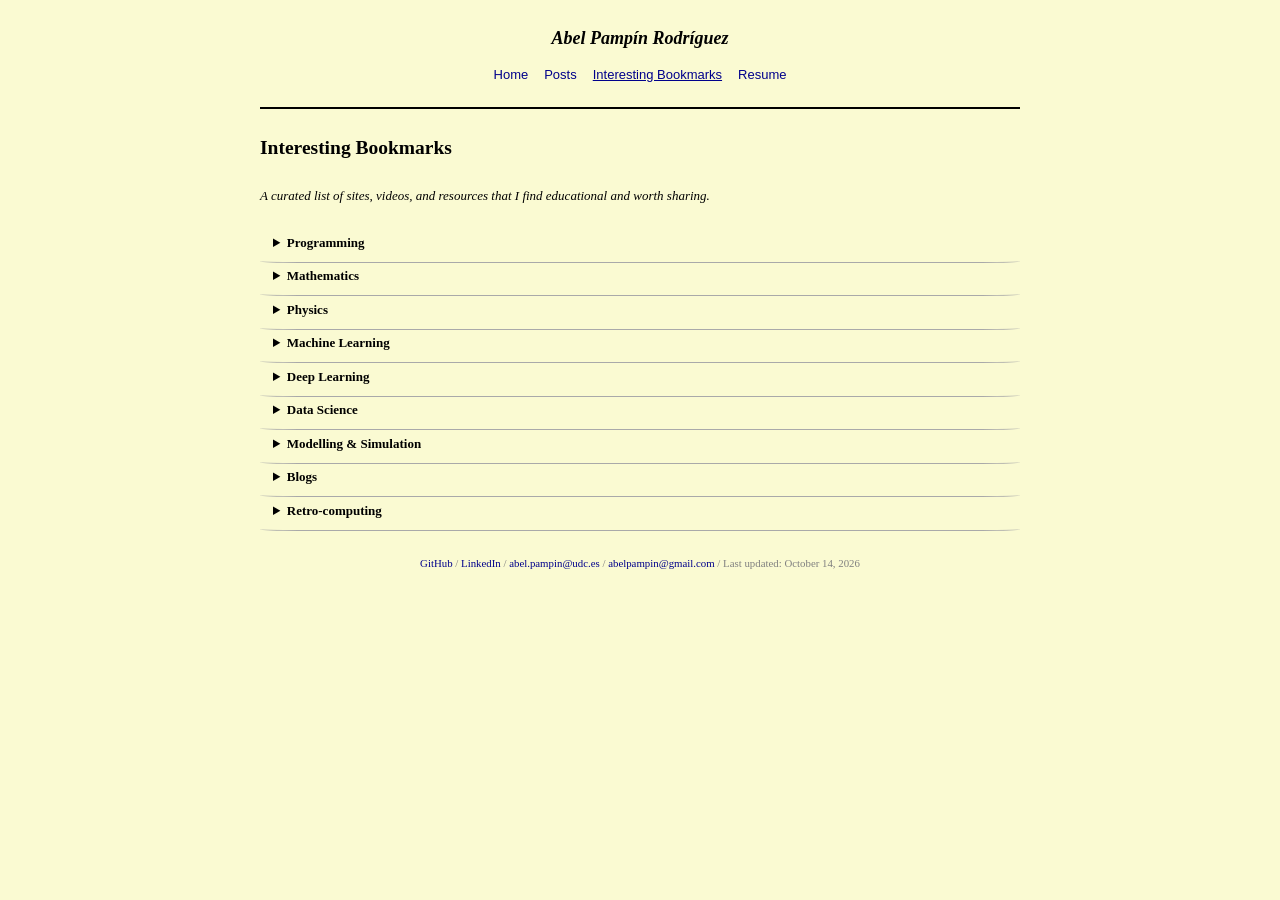
==== commit 4c9d880c: "cambios estilo" ====
--- a/bookmarks.html
+++ b/bookmarks.html
@@ -8,11 +8,11 @@
 
     <title>Interesting Bookmarks - Abel's Web</title>
     <link href="/styles/basic.css" rel="stylesheet" />
+    <link rel="icon" type="image/x-icon" href="/images/favicon.ico" />
   </head>
   <body>
     <header>
       <div class="profile">
-        <img src="/images/eu.jpg" alt="Profile picture" />
         <h1>Abel Pampín Rodríguez</h1>
       </div>
       <nav>
@@ -120,7 +120,14 @@
                   >Learn MATLAB: A Student's guide</a
                 >
               </td>
-              <td></td>
+              <td>
+                A great collection of resources, tutorials, cheat sheets and
+                first steps for anyone starting to learn MATLAB. I specially
+                recommend the MATLAB Onramp courses and this
+                <a href="https://github.com/mathworks/awesome-matlab-students"
+                  >awesome GitHub repository.
+                </a>
+              </td>
             </tr>
           </tbody>
         </table>
@@ -843,6 +850,32 @@
           <tbody>
             <tr>
               <td>
+                <a href="https://karpathy.ai/" target="_blank"
+                  >Andrej Karphaty</a
+                >
+              </td>
+              <td>
+                Cofounder of OpenAI, former employee at Tesla, Stanford
+                professor, currently working for Anthropic and devoted to
+                educational resources and materials (Eureka Labs and his
+                blogs/GitHub repositories prove so). I love his short-to-medium
+                sizes blog entries about AI and ML. I personally recommend
+                starting with his
+                <a href="https://karpathy.github.io/" target="_blank"
+                  >old blog</a
+                >, reading in chronological order, right until mid 2018, when he
+                briefly detoured and started posting on
+                <a href="https://karpathy.medium.com/" target="_blank"
+                  >Medium instead</a
+                >. Apart from the linked website on the left column, nowadays he
+                also more off-topic posts regurlarly under
+                <a href="https://karpathy.bearblog.dev/blog/">bearblog</a>, but
+                the best thing is to make sure to follow his
+                <a href="https://github.com/karpathy">GitHub repository</a>!
+              </td>
+            </tr>
+            <tr>
+              <td>
                 <a href="https://www.norvig.com/" target="_blank"
                   >Peter Norvig</a
                 >
@@ -1098,6 +1131,16 @@
                 I might start a new <i>miscellaneous</i> section with this one,
                 but for now it stays here. A fascinating and wonderfully crafted
                 exploration of dithering graphics algorithms.
+              </td>
+            </tr>
+            <tr>
+              <td>
+                <a href="https://hayyoth.org/" target="_blank">Hayyoth</a>
+              </td>
+              <td>
+                In the age of AI, there is a growing movement of people
+                dedicated to preserve the art of manually crafting programs.
+                Hayyoth is one of those persons.
               </td>
             </tr>
           </tbody>
--- a/styles/basic.css
+++ b/styles/basic.css
@@ -8,11 +8,12 @@
   font-family: Georgia, "Times New Roman", Times, serif;
   line-height: 1.5;
   color: black;
-  background-color: white;
+  background-color: lightgoldenrodyellow;
   /*Centramos contenido*/
   max-width: 800px;
   margin: 0 auto;
   padding: 20px;
+  font-size: small;
 }
 
 ::selection {
@@ -25,7 +26,7 @@
   flex-direction: column;
   align-items: center;
   /*Borde inferior menú*/
-  border-bottom: 5px solid black;
+  border-bottom: 2px solid black;
   padding-bottom: 20px;
   margin-bottom: 10px;
   user-select: none;
@@ -33,21 +34,22 @@
 
 div.profile {
   text-align: center;
-  margin-bottom: 15px;
-}
-
-div.profile img {
+  margin-bottom: 10px;
+}
+
+div.profile h1 {
+  margin: 5px 0 0 0;
+  font-style: italic;
+  font-size: large;
+}
+
+img.profile {
   border-radius: 25%;
   width: 150px;
   height: 150px;
-  object-fit: cover;
   border: 1px solid lightgray;
-}
-
-div.profile h1 {
-  margin: 5px 0 0 0;
-  font-style: italic;
-  font-size: larger;
+  float: right;
+  margin-top: 1rem;
 }
 
 /*Menú de navegación horizontal*/
@@ -58,7 +60,7 @@
   display: flex;
   flex-wrap: wrap;
   justify-content: center;
-  gap: 15px;
+  gap: 1rem;
 }
 
 nav a {
@@ -73,66 +75,54 @@
 }
 
 /*Contenido main: secciones y articulos*/
-main section {
-  margin-bottom: 40px;
-}
-
+main section,
 main > section > h2 {
-  text-align: end;
-  margin-top: 10px;
+  margin-top: 1.5rem;
+  margin-bottom: 1.5rem;
 }
 
 main > section > p {
   font-style: italic;
-  text-align: end;
-  margin-top: 0;
-}
-
+}
+
+/*Catalogo posts*/
 section article {
-  margin-bottom: 20px;
-  margin-top: 20px;
+  margin-bottom: 1rem;
+  margin-top: 1rem;
   padding: 1em;
-  border: 1px dashed black;
-  border-radius: 1%;
+  border-bottom: 1px solid black;
+  border-radius: 5%;
 }
 
 article h3 {
-  margin-bottom: 5px;
-  margin-top: 5px;
-  margin-left: 10px;
-}
-
-article h3 a:hover {
+  margin: 0.25rem;
+  font-size: medium;
+}
+
+article h3 a {
+  color: darkblue;
+}
+
+article a:hover {
   text-decoration: none;
-  color: darkgreen;
 }
 
 article p {
   opacity: 80%;
 }
 
-article span.article-footer {
-  font-size: smaller;
-  text-align: end;
-  display: block;
-}
-
 /*Pie de página*/
 footer {
   text-align: center;
-  font-size: small;
+  font-size: smaller;
   color: grey;
-  border-top: 1px dashed #ddd;
-  padding-top: 10px;
-  margin-top: 10px;
-}
-
-footer a {
+  padding-top: 0.5rem;
+  margin-top: 1rem;
+}
+
+footer a,
+footer a:visited {
   text-decoration: none;
-  color: darkblue;
-}
-
-footer a:visited {
   color: darkblue;
 }
 
@@ -140,11 +130,13 @@
 table.bookmark-table {
   width: 100%;
   border-collapse: collapse;
-  font-size: 0.95rem;
+  margin-bottom: 1rem;
+  margin-top: 1rem;
 }
 
 table.bookmark-table th {
-  border-bottom: 1px dashed;
+  font-weight: lighter;
+  font-family: "Courier New", Courier, monospace;
   text-align: center;
   vertical-align: top;
 }
@@ -154,14 +146,18 @@
 }
 
 table td {
-  padding: 5px 10px;
+  border: 1px solid black;
+  padding: 0.5rem 1rem;
 }
 
 /*Acordeón*/
 details {
-  border: 1px solid #aaaaaa;
-  border-radius: 4px;
-  padding: 0.5em 0.5em 0;
+  border-bottom: 1px solid darkgray;
+  border-radius: 5%;
+  padding-bottom: 0.25em;
+  padding-top: 0.25em;
+  padding-left: 1em;
+  padding-right: 0em;
 }
 
 summary {
@@ -172,46 +168,7 @@
 }
 
 details[open] {
-  padding: 0.5em;
-}
-
-details[open] summary {
-  border-bottom: 1px solid #aaaaaa;
-  margin-bottom: 0.5em;
-}
-
-/*Hobbies*/
-article.hobby-entry {
-  margin-bottom: 40px;
-}
-
-hr.hobby-divider {
-  margin: 40px 0;
-}
-
-/*Carrusel fotos, videos, etc*/
-div.css-carousel {
-  display: flex;
-  gap: 15px;
-  margin-top: 10px;
-  /*barra scroll*/
-  scroll-snap-type: x mandatory;
-  overflow-x: auto;
-  padding-bottom: 10px;
-  scrollbar-width: thin;
-}
-
-/* Multimedia carrusel */
-div.css-carousel img,
-div.css-carousel video,
-div.css-carousel iframe {
-  scroll-snap-align: center; /* centrar al soltar el scroll en el elemento correspondiente */
-  flex: 0 0 90%; /* elemento ocupa el 90% del ancho */
-  max-width: 100%;
-  max-height: 100%;
-  object-fit: cover;
-  border: 1px solid #333; /* Borde oscuro y austero */
-  border-radius: 20px;
+  border-bottom: 0px;
 }
 
 /*CV*/
@@ -226,21 +183,53 @@
   padding: 0.2em 0em;
 }
 
-/*Posts y lector*/
+/*Catalogo de posts*/
 .post-tags {
   font-size: 0.75rem;
   font-family: monospace;
-  color: blue;
+  color: darkblue;
 }
 
 .post-date {
   font-size: 0.75rem;
-  color: grey;
+  color: darkgrey;
 }
 
 .post-thumbnail {
-  width: 100%;
-  height: 150px;
+  width: 20%;
+  max-width: 20%;
+  height: 100%;
+  max-height: 100%;
+  float: right;
   object-fit: cover;
   border-bottom: 1px solid #ddd;
-}
+  border-radius: 5%;
+  margin-left: 1rem;
+  margin-right: 1rem;
+}
+
+/*Lector de posts*/
+img[alt$="-img"] {
+  display: block;
+  margin: 0 auto;
+  border: 1px solid black;
+  max-width: 95%;
+  height: auto;
+}
+img[alt*="-full"] {
+  width: 90%;
+}
+img[alt*="-half"] {
+  width: 50%;
+}
+img[alt*="-quarter"] {
+  width: 25%;
+}
+img[alt*="-left"] {
+  float: left;
+  margin-right: 1em;
+}
+img[alt*="-right"] {
+  float: right;
+  margin-left: 1em;
+}
